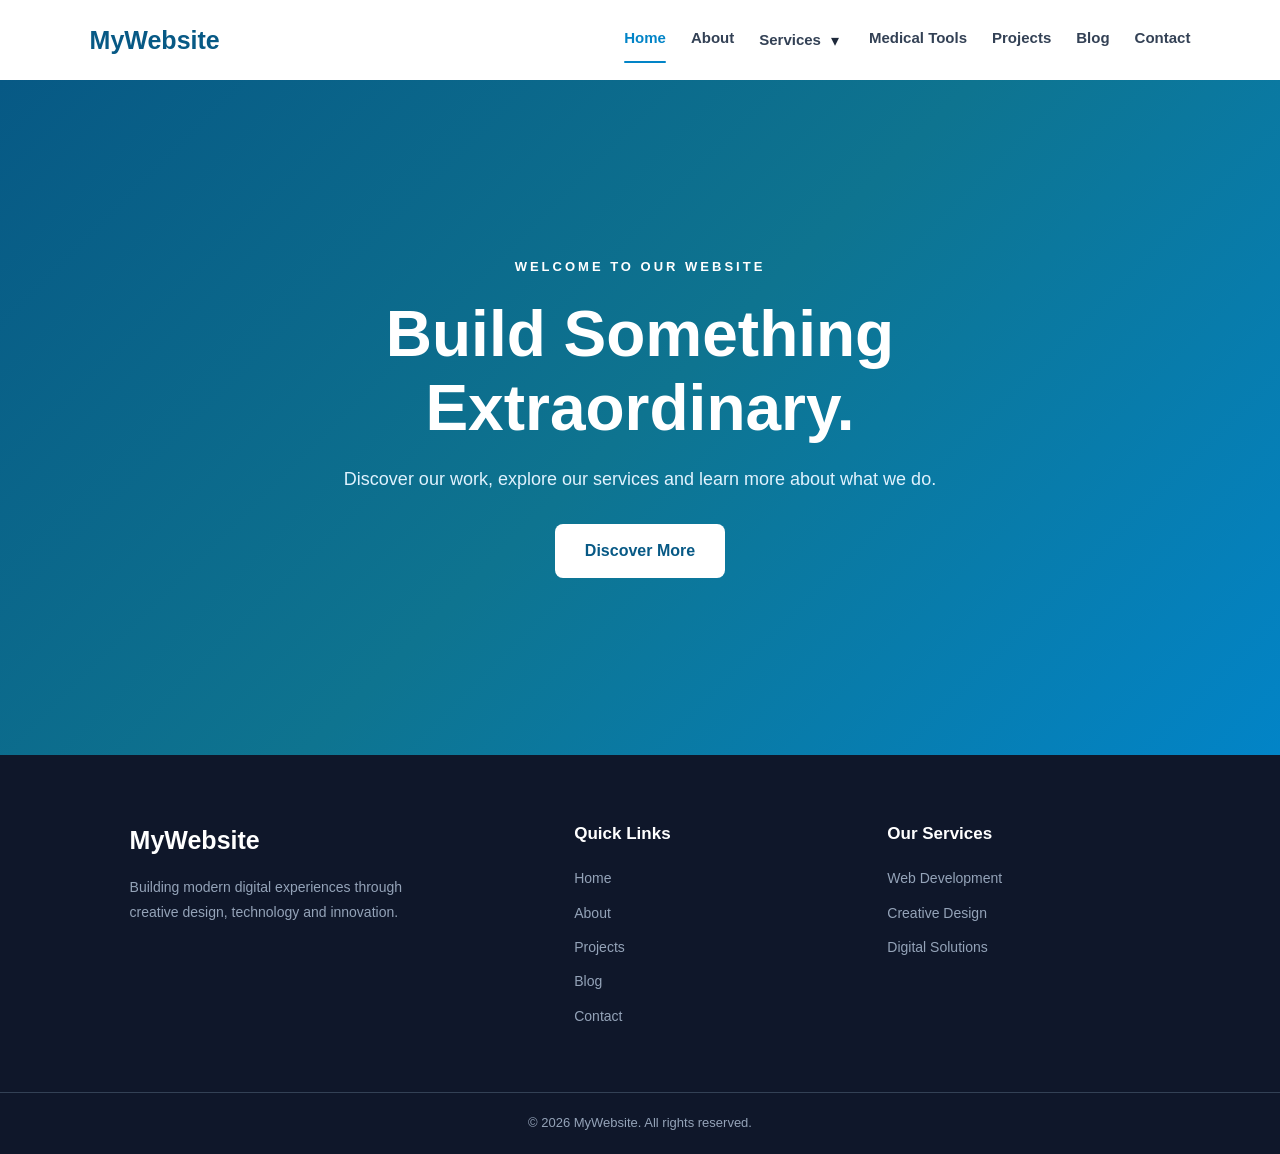
==== index.html @ d67022d1 "Add Twitter X social sharing metadata Added Twitter meta tags for social sharing." ====
<!DOCTYPE html>
<html lang="en">

<head>
    <meta charset="UTF-8">
    <meta name="viewport" content="width=device-width, initial-scale=1.0">

    <meta name="description" content="Explore MyWebsite for professional web development services, creative design, digital solutions, projects, articles and clinical medical calculators.">
<!-- Open Graph / Social Sharing -->
<meta property="og:type" content="website">
<meta property="og:title" content="MyWebsite | Web Development, Creative Design & Digital Solutions">
<meta property="og:description" content="Explore professional web development services, creative design, digital solutions, projects, articles and clinical medical calculators.">
<meta property="og:url" content="https://kuniam68.github.io/professional-website/">
<meta property="og:site_name" content="MyWebsite">
    <!-- Twitter / X Social Sharing -->
<meta name="twitter:card" content="summary">
<meta name="twitter:title" content="MyWebsite | Web Development, Creative Design & Digital Solutions">
<meta name="twitter:description" content="Explore professional web development services, creative design, digital solutions, projects, articles and clinical medical calculators.">

    
    <title>MyWebsite | Web Development, Creative Design & Digital Solutions</title>
<link rel="canonical" href="https://kuniam68.github.io/professional-website/">
    <link rel="stylesheet" href="style.css?v=11">
</head>

<body>

    
<header class="site-header">
    <a href="index.html?v=5" class="logo">MyWebsite</a>

    <button class="menu-toggle"
        type="button"
        aria-label="Open navigation menu"
        aria-expanded="false"
        aria-controls="primary-navigation">
        ☰
    </button>

    <nav class="main-nav" id="primary-navigation" aria-label="Main navigation">

        <a href="index.html?v=5" class="active" aria-current="page">Home</a>

        <a href="about.html?v=5">About</a>

        <div class="nav-dropdown">
            <div class="nav-dropdown-heading">
                <a href="services.html?v=5">Services</a>

                <button class="dropdown-toggle"
                    type="button"
                    aria-label="Open Services submenu"
                    aria-expanded="false"
                    aria-controls="services-dropdown">
                    ▾
                </button>
            </div>

            <div class="dropdown-menu" id="services-dropdown">
                <a href="services.html?v=5#web-development">Web Development</a>
                <a href="services.html?v=5#creative-design">Creative Design</a>
                <a href="services.html?v=5#digital-solutions">Digital Solutions</a>
            </div>
        </div>
        <a href="medical-tools.html">Medical Tools</a>
        <a href="projects.html?v=5">Projects</a>
        <a href="blog.html?v=5">Blog</a>
        <a href="contact.html?v=5">Contact</a>

    </nav>
</header>


    <main>

        <section class="hero">
            <p>WELCOME TO OUR WEBSITE</p>

            <h1>Build Something Extraordinary.</h1>

            <p>
                Discover our work, explore our services
                and learn more about what we do.
            </p>

            <a href="about.html" class="hero-button">
                Discover More
            </a>
        </section>

    </main>

    
<footer class="site-footer">

    <div class="footer-container">

        <!-- BRAND INFORMATION -->
        <div class="footer-brand">
            <h2>MyWebsite</h2>
            <p>
                Building modern digital experiences through
                creative design, technology and innovation.
            </p>
        </div>

        <!-- QUICK LINKS -->
        <div class="footer-links">
            <h3>Quick Links</h3>

            <a href="index.html?v=5">Home</a>
            <a href="about.html?v=5">About</a>
            <a href="projects.html?v=5">Projects</a>
            <a href="blog.html?v=5">Blog</a>
            <a href="contact.html?v=5">Contact</a>
        </div>

        <!-- SERVICES -->
        <div class="footer-links">
            <h3>Our Services</h3>

            <a href="services.html?v=5#web-development">Web Development</a>
            <a href="services.html?v=5#creative-design">Creative Design</a>
            <a href="services.html?v=5#digital-solutions">Digital Solutions</a>
        </div>

    </div>

    <div class="footer-bottom">
        <p>&copy; 2026 MyWebsite. All rights reserved.</p>
    </div>

</footer>


<script>
const menuToggle = document.querySelector(".menu-toggle");
const mainNav = document.querySelector(".main-nav");

menuToggle.addEventListener("click", function() {
    const isExpanded = menuToggle.getAttribute("aria-expanded") === "true";

    menuToggle.setAttribute("aria-expanded", !isExpanded);

    menuToggle.setAttribute(
        "aria-label",
        isExpanded ? "Open navigation menu" : "Close navigation menu"
    );

    mainNav.classList.toggle("active");
});

// ===== SERVICES DROPDOWN =====

const dropdownToggle = document.querySelector(".dropdown-toggle");
const navDropdown = document.querySelector(".nav-dropdown");

dropdownToggle.addEventListener("click", function() {
    const isExpanded = dropdownToggle.getAttribute("aria-expanded") === "true";

    dropdownToggle.setAttribute("aria-expanded", !isExpanded);

    dropdownToggle.setAttribute(
        "aria-label",
        isExpanded ? "Open Services submenu" : "Close Services submenu"
    );

    navDropdown.classList.toggle("open");
});
</script>
</body>
</html>
---- style.css ----
/* ===== GLOBAL SETTINGS ===== */

* {
    margin: 0;
    padding: 0;
    box-sizing: border-box;
}

html {
    scroll-behavior: smooth;
    background: #0f172a;
}

/* ===== GLOBAL PAGE LAYOUT ===== */

body {
    font-family: Arial, sans-serif;
    background: #f8fafc;
    color: #1e293b;
    line-height: 1.6;

    min-height: 100vh;
    min-height: 100svh;

    display: flex;
    flex-direction: column;
}

main {
    flex: 1;
}
/* ===== HEADER ===== */

.site-header {
    display: flex;
    justify-content: space-between;
    align-items: center;
    padding: 20px 7%;
    background: #ffffff;
    box-shadow: 0 2px 12px rgba(0, 0, 0, 0.06);
}

.logo {
    font-size: 25px;
    font-weight: 800;
    color: #075985;
    text-decoration: none;
}

.main-nav {
    display: flex;
    gap: 25px;
}

.main-nav a {
    text-decoration: none;
    color: #334155;
    font-size: 15px;
    font-weight: 600;
    transition:
        color 0.3s ease,
        transform 0.3s ease;
}

.main-nav a:hover {
    color: #0284c7;
}

/* ===== NAVIGATION HOVER ANIMATION ===== */

@media (min-width: 769px) {

    .main-nav > a:hover,
    .nav-dropdown-heading > a:hover {
        transform: translateY(-2px);
    }

}

/* ===== HERO SECTION ===== */

.hero {
    min-height: 75vh;
    display: flex;
    flex-direction: column;
    justify-content: center;
    align-items: center;
    text-align: center;
    padding: 60px 20px;

    background: linear-gradient(
        135deg,
        #075985,
        #0e7490,
        #0284c7
    );

    color: #ffffff;
}

.hero p:first-child {
    font-size: 13px;
    font-weight: 700;
    letter-spacing: 3px;
    margin-bottom: 20px;
}

.hero h1 {
    font-size: clamp(36px, 6vw, 64px);
    max-width: 850px;
    line-height: 1.15;
    margin-bottom: 20px;
}

.hero p:nth-of-type(2) {
    max-width: 600px;
    font-size: 18px;
    color: #e0f2fe;
    margin-bottom: 30px;
}

/* ===== HERO BUTTON ===== */

.hero-button {
    display: inline-block;
    background: #ffffff;
    color: #075985;
    padding: 14px 30px;
    border-radius: 8px;
    text-decoration: none;
    font-weight: 700;
    transition: 0.3s ease;
}

.hero-button:hover {
    background: #e0f2fe;
    transform: translateY(-3px);
}


/* ===== PROFESSIONAL FOOTER ===== */

.site-footer {
    background: #0f172a;
    color: #cbd5e1;
    font-size: 14px;
}

.footer-container {
    display: grid;
    grid-template-columns: 1.5fr 1fr 1fr;
    gap: 50px;
    max-width: 1200px;
    margin: 0 auto;
    padding: 65px 7%;
}

.footer-brand h2 {
    color: #ffffff;
    font-size: 25px;
    margin-bottom: 15px;
}

.footer-brand p {
    color: #94a3b8;
    max-width: 320px;
    line-height: 1.8;
}

.footer-links {
    display: flex;
    flex-direction: column;
    align-items: flex-start;
    gap: 12px;
}

.footer-links h3 {
    color: #ffffff;
    font-size: 17px;
    margin-bottom: 8px;
}

.footer-links a {
    color: #94a3b8;
    text-decoration: none;
    transition: color 0.3s ease;
}

.footer-links a:hover {
    color: #38bdf8;
}

.footer-bottom {
    border-top: 1px solid #334155;
    text-align: center;
    padding: 20px 15px;
    color: #94a3b8;
    font-size: 13px;
}

/* ===== MOBILE RESPONSIVENESS ===== */

@media (max-width: 768px) {

    .site-header {
        flex-direction: row;
        justify-content: space-between;
        gap: 10px;
        padding: 15px 20px;
    }

    .menu-toggle {
        display: block;
    }

    .main-nav {
        display: none;
        flex-direction: column;
        align-items: center;
        width: 100%;
        gap: 15px;
    }
    .main-nav.active {
    display: flex;
}

    .hero {
        min-height: 65vh;
    }
}


/* ===== SERVICES SECTION ===== */

.services-section {
    padding: 90px 7%;
    background: #f8fafc;
}

.section-heading {
    text-align: center;
    max-width: 650px;
    margin: 0 auto 50px;
}

.section-heading p {
    color: #0284c7;
    font-size: 13px;
    font-weight: 700;
    letter-spacing: 2px;
    margin-bottom: 10px;
}

.section-heading h2 {
    font-size: 36px;
    color: #0f172a;
    margin-bottom: 12px;
}

.section-heading span {
    color: #64748b;
    font-size: 16px;
}

.services-grid {
    display: grid;
    grid-template-columns: repeat(3, 1fr);
    gap: 25px;
    max-width: 1200px;
    margin: 0 auto;
}

.service-card {
    background: #ffffff;
    padding: 35px 28px;
    border-radius: 14px;
    border: 1px solid #e2e8f0;
    box-shadow: 0 8px 25px rgba(15, 23, 42, 0.05);
    transition: transform 0.3s ease, box-shadow 0.3s ease;
}

.service-card:hover {
    transform: translateY(-8px);
    box-shadow: 0 16px 35px rgba(15, 23, 42, 0.12);
}

.service-icon {
    font-size: 38px;
    margin-bottom: 20px;
}

.service-card h3 {
    font-size: 21px;
    color: #0f172a;
    margin-bottom: 12px;
}

.service-card p {
    color: #475569;
    font-size: 15px;
    margin-bottom: 22px;
}

.service-card a {
    color: #0369a1;
    text-decoration: none;
    font-weight: 700;
    font-size: 14px;
}

.service-card a:hover {
    color: #0c4a6e;
}

/* ===== RESPONSIVE SERVICES GRID ===== */

@media (max-width: 900px) {
    .services-grid {
        grid-template-columns: repeat(2, 1fr);
    }
}

@media (max-width: 600px) {
    .services-section {
        padding: 65px 20px;
    }

    .services-grid {
        grid-template-columns: 1fr;
    }

    .section-heading h2 {
        font-size: 29px;
    }
}

/* ===== PROJECTS SECTION ===== */

.projects-section {
    padding: 90px 7%;
    background: #ffffff;
}

.projects-grid {
    display: grid;
    grid-template-columns: repeat(3, 1fr);
    gap: 28px;
    max-width: 1200px;
    margin: 0 auto;
}

.project-card {
    background: #ffffff;
    border-radius: 14px;
    overflow: hidden;
    border: 1px solid #e2e8f0;
    box-shadow: 0 8px 25px rgba(15, 23, 42, 0.06);
    transition: transform 0.3s ease, box-shadow 0.3s ease;
}

.project-card:hover {
    transform: translateY(-7px);
    box-shadow: 0 16px 35px rgba(15, 23, 42, 0.13);
}

.project-visual {
    height: 220px;
    display: flex;
    align-items: center;
    justify-content: center;
    position: relative;
}

.project-visual span {
    font-size: 65px;
    font-weight: 800;
    color: rgba(255, 255, 255, 0.85);
}

.project-one {
    background: linear-gradient(135deg, #075985, #38bdf8);
}

.project-two {
    background: linear-gradient(135deg, #7c3aed, #c084fc);
}

.project-three {
    background: linear-gradient(135deg, #047857, #34d399);
}

.project-info {
    padding: 25px;
}

.project-info p {
    color: #0284c7;
    font-size: 12px;
    font-weight: 700;
    letter-spacing: 1.5px;
    margin-bottom: 10px;
}

.project-info h3 {
    color: #0f172a;
    font-size: 21px;
    margin-bottom: 10px;
}

.project-info > span {
    color: #475569;
    font-size: 14px;
}

/* ===== RESPONSIVE PROJECT GRID ===== */

@media (max-width: 900px) {
    .projects-grid {
        grid-template-columns: repeat(2, 1fr);
    }
}

@media (max-width: 600px) {
    .projects-section {
        padding: 65px 20px;
    }

    .projects-grid {
        grid-template-columns: 1fr;
    }

    .project-visual {
        height: 190px;
    }
}


/* ===== BLOG SECTION ===== */

.blog-section {
    padding: 90px 7%;
    background: #f8fafc;
}

.blog-grid {
    display: grid;
    grid-template-columns: repeat(3, 1fr);
    gap: 28px;
    max-width: 1200px;
    margin: 0 auto;
}

.blog-card {
    background: #ffffff;
    border-radius: 14px;
    overflow: hidden;
    border: 1px solid #e2e8f0;
    box-shadow: 0 8px 25px rgba(15, 23, 42, 0.05);
    transition: transform 0.3s ease, box-shadow 0.3s ease;
}

.blog-card:hover {
    transform: translateY(-7px);
    box-shadow: 0 16px 35px rgba(15, 23, 42, 0.12);
}

/* BLOG IMAGE AREA */

.blog-image {
    height: 210px;
    display: flex;
    justify-content: center;
    align-items: center;
}

.blog-image span {
    font-size: 65px;
    font-weight: 800;
    color: rgba(255, 255, 255, 0.85);
}

.blog-image-one {
    background: linear-gradient(135deg, #075985, #38bdf8);
}

.blog-image-two {
    background: linear-gradient(135deg, #7c3aed, #c084fc);
}

.blog-image-three {
    background: linear-gradient(135deg, #047857, #34d399);
}

/* BLOG CONTENT */

.blog-content {
    padding: 25px;
}

.blog-category {
    color: #0284c7;
    font-size: 12px;
    font-weight: 700;
    letter-spacing: 1.5px;
    margin-bottom: 12px;
}

.blog-content h3 {
    color: #0f172a;
    font-size: 20px;
    line-height: 1.4;
    margin-bottom: 12px;
}

.blog-content > p:not(.blog-category) {
    color: #475569;
    font-size: 14px;
    margin-bottom: 20px;
}

.blog-content a {
    color: #0369a1;
    text-decoration: none;
    font-size: 14px;
    font-weight: 700;
}

.blog-content a:hover {
    color: #0c4a6e;
}

/* RESPONSIVE BLOG GRID */

@media (max-width: 900px) {
    .blog-grid {
        grid-template-columns: repeat(2, 1fr);
    }
}

@media (max-width: 600px) {
    .blog-section {
        padding: 65px 20px;
    }

    .blog-grid {
        grid-template-columns: 1fr;
    }
}


/* ===== CONTACT SECTION ===== */

.contact-section {
    padding: 90px 7%;
    background: #f8fafc;
}

.contact-container {
    display: grid;
    grid-template-columns: 1fr 1.2fr;
    gap: 60px;
    max-width: 1200px;
    margin: 0 auto;
    align-items: start;
}

/* CONTACT INFORMATION */

.contact-label {
    color: #0284c7;
    font-size: 13px;
    font-weight: 700;
    letter-spacing: 2px;
    margin-bottom: 15px;
}

.contact-info h2 {
    font-size: 36px;
    color: #0f172a;
    line-height: 1.3;
    margin-bottom: 20px;
}

.contact-description {
    color: #64748b;
    font-size: 16px;
    margin-bottom: 35px;
}

.contact-detail {
    margin-bottom: 25px;
}

.contact-detail h3 {
    color: #0f172a;
    font-size: 17px;
    margin-bottom: 5px;
}

.contact-detail p {
    color: #64748b;
    font-size: 15px;
}

/* CONTACT FORM CONTAINER */

.contact-form-container {
    background: #ffffff;
    padding: 40px;
    border-radius: 16px;
    border: 1px solid #e2e8f0;
    box-shadow: 0 10px 35px rgba(15, 23, 42, 0.06);
}

.contact-form-container h2 {
    color: #0f172a;
    font-size: 27px;
    margin-bottom: 10px;
}

.contact-form-container > p {
    color: #64748b;
    font-size: 15px;
    margin-bottom: 30px;
}

/* FORM FIELDS */

.form-group {
    margin-bottom: 22px;
}

.form-group label {
    display: block;
    color: #334155;
    font-size: 14px;
    font-weight: 700;
    margin-bottom: 8px;
}

.form-group input,
.form-group textarea {
    width: 100%;
    padding: 14px 16px;
    border: 1px solid #cbd5e1;
    border-radius: 8px;
    font-family: Arial, sans-serif;
    font-size: 15px;
    color: #1e293b;
    background: #ffffff;
    outline: none;
    transition: border-color 0.3s ease,
                box-shadow 0.3s ease;
}

.form-group input:focus,
.form-group textarea:focus {
    border-color: #0284c7;
    box-shadow: 0 0 0 3px rgba(2, 132, 199, 0.12);
}

.form-group textarea {
    resize: vertical;
    min-height: 140px;
}

/* SUBMIT BUTTON */

.contact-submit {
    width: 100%;
    padding: 15px;
    border: none;
    border-radius: 8px;
    background: #075985;
    color: #ffffff;
    font-size: 16px;
    font-weight: 700;
    cursor: pointer;
    transition: background 0.3s ease,
                transform 0.3s ease;
}

.contact-submit:hover {
    background: #0369a1;
    transform: translateY(-2px);
}

/* RESPONSIVE CONTACT SECTION */

@media (max-width: 900px) {

    .contact-container {
        grid-template-columns: 1fr;
        gap: 45px;
    }

}

@media (max-width: 600px) {

    .contact-section {
        padding: 65px 20px;
    }

    .contact-info h2 {
        font-size: 29px;
    }

    .contact-form-container {
        padding: 25px 20px;
    }

    .contact-form-container h2 {
        font-size: 23px;
    }

}

/* ===== CONTACT FORM FEEDBACK ===== */

#form-status {
    margin-top: 18px;
    font-size: 14px;
    font-weight: 600;
    line-height: 1.5;
}

/* DISABLED SUBMIT BUTTON */

.contact-submit:disabled {
    background: #94a3b8;
    cursor: not-allowed;
    transform: none;
    opacity: 0.8;
}


/* ===== ACTIVE NAVIGATION LINK ===== */

.main-nav a.active,
.nav-dropdown-heading a.active {
    color: #0284c7;
    position: relative;
}

.main-nav a.active::after,
.nav-dropdown-heading a.active::after {
    content: "";
    position: absolute;
    left: 0;
    bottom: -8px;
    width: 100%;
    height: 2px;
    background: #0284c7;
    border-radius: 2px;
}

/* ===== ACTIVE UNDERLINE ANIMATION ===== */

.main-nav a::after,
.nav-dropdown-heading a::after {
    transition: width 0.3s ease;
}

/* ===== NAVIGATION HOVER UNDERLINE ===== */

@media (min-width: 769px) {

    .main-nav > a:not(.active)::after,
    .nav-dropdown-heading > a:not(.active)::after {
        content: "";
        position: absolute;
        left: 0;
        bottom: -8px;
        width: 0;
        height: 2px;
        background: #0284c7;
        border-radius: 2px;
        transition: width 0.3s ease;
    }

    .main-nav > a:not(.active):hover::after,
    .nav-dropdown-heading > a:not(.active):hover::after {
        width: 100%;
    }

}
/* ===== MOBILE MENU BUTTON ===== */

.menu-toggle {
    display: none;
    background: transparent;
    border: none;
    font-size: 28px;
    color: #075985;
    cursor: pointer;
    padding: 5px 10px;
}

/* ===== MOBILE MENU VISIBILITY FIX ===== */

@media (max-width: 768px) {
    .menu-toggle {
        display: block;
    }
}


/* ===== FLOATING MOBILE NAVIGATION ===== */

@media (max-width: 768px) {

    .site-header {
        position: relative;
        flex-direction: row;
        justify-content: space-between;
        align-items: center;
    }

    .menu-toggle {
        display: block;
        position: relative;
        z-index: 1001;
    }

    .main-nav {
        display: none;
        position: absolute;
        top: calc(100% + 8px);
        right: 7%;
        width: min(260px, 86vw);
        background: #ffffff;
        padding: 15px;
        border-radius: 10px;
        box-shadow: 0 8px 25px rgba(0, 0, 0, 0.15);
        flex-direction: column;
        align-items: stretch;
        gap: 5px;
        z-index: 1000;
    }

    .main-nav.active {
        display: flex;
    }

    .main-nav a {
        padding: 10px 12px;
    }

    .main-nav a.active::after {
        display: none;
    }
}



/* ===== PROFESSIONAL SERVICES DROPDOWN ===== */

.nav-dropdown {
    position: relative;
}

.nav-dropdown-heading {
    display: flex;
    align-items: center;
    gap: 5px;
}

.dropdown-toggle {
    background: transparent;
    border: none;
    color: inherit;
    font-size: 16px;
    cursor: pointer;
    padding: 5px;
    transition: transform 0.3s ease;
}

.nav-dropdown.open .dropdown-toggle {
    transform: rotate(180deg);
}

.dropdown-menu {
    position: absolute;
    top: 100%;
    left: 0;
    min-width: 210px;
    padding: 8px;
    background: #ffffff;
    border-radius: 8px;
    box-shadow: 0 8px 25px rgba(0, 0, 0, 0.15);
    z-index: 1100;

    max-height: 0;
    overflow: hidden;
    opacity: 0;
    visibility: hidden;
    transform: translateY(-8px);

    transition:
        max-height 0.35s ease,
        opacity 0.25s ease,
        transform 0.3s ease,
        visibility 0.3s ease;
}

.dropdown-menu a {
    display: block;
    padding: 10px 12px;
    color: #1e293b;
    text-decoration: none;
    border-radius: 5px;
    white-space: nowrap;
}

.dropdown-menu a:hover,
.dropdown-menu a:focus {
    background: #f1f5f9;
    color: #0284c7;
}

/* Desktop dropdown interaction */

@media (min-width: 769px) {
    .nav-dropdown:hover .dropdown-menu,
    .nav-dropdown:focus-within .dropdown-menu,
    .nav-dropdown.open .dropdown-menu {
        max-height: 300px;
        opacity: 1;
        visibility: visible;
        transform: translateY(0);
    }
}

/* Mobile dropdown interaction */

@media (max-width: 768px) {
    .nav-dropdown {
        width: 100%;
    }

    .nav-dropdown-heading {
        justify-content: center;
    }

    .dropdown-menu {
        position: static;
        width: 100%;
        min-width: 0;
        box-shadow: none;
        background: #f8fafc;
        margin-top: 5px;
        padding: 0 8px;
        transform: translateY(-5px);
    }

    .nav-dropdown.open .dropdown-menu {
        max-height: 300px;
        opacity: 1;
        visibility: visible;
        transform: translateY(0);
        padding: 8px;
    }

    .dropdown-menu a {
        white-space: normal;
        text-align: center;
    }
}


/* ===== DESKTOP DROPDOWN POLISH ===== */

@media (min-width: 769px) {

    .nav-dropdown {
        display: flex;
        align-items: center;
    }

    .dropdown-menu {
        top: calc(100% + 12px);
        min-width: 230px;
        padding: 8px;
        border: 1px solid #e2e8f0;
        border-radius: 10px;
        box-shadow: 0 12px 30px rgba(15, 23, 42, 0.12);
    }

    .dropdown-menu a {
        padding: 11px 14px;
        font-size: 14px;
        transition:
            background 0.25s ease,
            color 0.25s ease,
            padding-left 0.25s ease;
    }

    .dropdown-menu a:hover {
        background: #eff6ff;
        color: #0284c7;
        padding-left: 19px;
    }

    .dropdown-menu a:focus-visible {
        outline: 2px solid #0284c7;
        outline-offset: 2px;
    }
}


/* ===== RESPONSIVE FOOTER ===== */

@media (max-width: 768px) {

    .footer-container {
        grid-template-columns: 1fr 1fr;
        gap: 35px;
        padding: 50px 25px;
    }

    .footer-brand {
        grid-column: 1 / -1;
    }

}

@media (max-width: 480px) {

    .footer-container {
        grid-template-columns: 1fr;
        gap: 30px;
        padding: 45px 25px;
    }

    .footer-brand {
        grid-column: auto;
    }

}


/* ===== MEDICAL TOOLS PAGE ===== */

.medical-tools-section {
    padding: 60px 7%;
    background: #f8fafc;
}

.medical-tools-container {
    max-width: 1200px;
    margin: 0 auto;
    display: grid;
    grid-template-columns: repeat(2, minmax(0, 1fr));
    gap: 30px;
}

.medical-tool-card {
    background: #ffffff;
    padding: 35px;
    border-radius: 14px;
    border: 1px solid #e2e8f0;
    box-shadow: 0 8px 25px rgba(15, 23, 42, 0.06);
    transition: transform 0.3s ease, box-shadow 0.3s ease;
}

.medical-tool-card:hover {
    transform: translateY(-5px);
    box-shadow: 0 14px 35px rgba(15, 23, 42, 0.12);
}

.medical-tool-card h2 {
    color: #0f172a;
    font-size: 23px;
    margin-bottom: 15px;
}

.medical-tool-card p {
    color: #64748b;
    line-height: 1.8;
    margin-bottom: 25px;
}

.medical-tool-card a {
    display: inline-block;
    background: #0284c7;
    color: #ffffff;
    padding: 11px 22px;
    border-radius: 7px;
    text-decoration: none;
    font-weight: 600;
    transition: background 0.3s ease;
}

.medical-tool-card a:hover {
    background: #0369a1;
}

/* ===== MEDICAL TOOLS RESPONSIVE DESIGN ===== */

@media (max-width: 768px) {

    .medical-tools-container {
        grid-template-columns: 1fr;
    }

    .medical-tools-section {
        padding: 40px 25px;
    }

    .medical-tool-card {
        padding: 28px;
    }

}

/* ===== MEDICAL DISCLAIMER ===== */

.medical-disclaimer {
    max-width: 1200px;
    margin: 35px auto 0;
    padding: 25px 30px;
    background: #eff6ff;
    border-left: 4px solid #0284c7;
    border-radius: 8px;
}

.medical-disclaimer h3 {
    color: #0f172a;
    font-size: 18px;
    margin-bottom: 10px;
}

.medical-disclaimer p {
    color: #475569;
    font-size: 14px;
    line-height: 1.8;
}

@media (max-width: 768px) {

    .medical-disclaimer {
        margin-top: 25px;
        padding: 22px;
    }

}

/* ===== MEDICAL TOOLS SEARCH AND FILTER ===== */

.medical-tools-toolbar {
    max-width: 1200px;
    margin: 0 auto 35px;
    display: grid;
    grid-template-columns: minmax(0, 2fr) minmax(220px, 1fr);
    gap: 20px;
    align-items: end;
}

.medical-search-box input,
.medical-category-filter select {
    width: 100%;
    min-height: 48px;
    padding: 12px 15px;
    border: 1px solid #cbd5e1;
    border-radius: 8px;
    background: #ffffff;
    color: #1e293b;
    font: inherit;
    outline: none;
}

.medical-search-box input:focus,
.medical-category-filter select:focus {
    border-color: #0284c7;
    box-shadow: 0 0 0 3px rgba(2, 132, 199, 0.14);
}

.medical-category-filter label {
    display: block;
    margin-bottom: 7px;
    color: #334155;
    font-size: 14px;
    font-weight: 600;
}

@media (max-width: 768px) {
    .medical-tools-toolbar {
        grid-template-columns: 1fr;
        gap: 15px;
        margin-bottom: 25px;
    }
}


/* ===== FEATURED CALCULATOR LABEL ===== */

.featured-label {
    display: inline-block;
    margin-bottom: 15px;
    padding: 5px 11px;
    background: #e0f2fe;
    color: #0369a1;
    border-radius: 20px;
    font-size: 11px;
    font-weight: 700;
    letter-spacing: 0.7px;
}


/* ===== MEDICAL CALCULATOR CARD IMPROVEMENTS ===== */

.medical-tool-card {
    display: flex;
    flex-direction: column;
}

.medical-tool-card p {
    flex-grow: 1;
}

.medical-tool-card a {
    align-self: flex-start;
}

.medical-tool-card a:focus-visible {
    outline: 3px solid #7dd3fc;
    outline-offset: 3px;
}


/* ===== MEDICAL TOOLS FAVORITE BUTTON ===== */

.favorite-toggle {
    align-self: flex-end;
    width: 38px;
    height: 38px;
    margin-bottom: 10px;
    border: 1px solid #cbd5e1;
    border-radius: 50%;
    background: #ffffff;
    color: #64748b;
    font-size: 24px;
    line-height: 1;
    cursor: pointer;
    transition: all 0.2s ease;
}

.favorite-toggle:hover {
    border-color: #f59e0b;
    color: #d97706;
    background: #fffbeb;
}

.favorite-toggle[aria-pressed="true"] {
    color: #d97706;
    border-color: #f59e0b;
    background: #fffbeb;
}

.favorite-toggle:focus-visible {
    outline: 3px solid #7dd3fc;
    outline-offset: 3px;
}


/* ===== FAVORITES FILTER ===== */

.favorites-filter {
    max-width: 1200px;
    margin: 0 auto 22px;
}

.favorites-filter label {
    display: inline-flex;
    align-items: center;
    gap: 9px;
    color: #334155;
    font-size: 14px;
    font-weight: 600;
    cursor: pointer;
}

.favorites-filter input {
    width: 17px;
    height: 17px;
    accent-color: #0284c7;
    cursor: pointer;
}


/* ===== MEDICAL TOOLS THEME TOGGLE ===== */

.theme-toggle-container {
    max-width: 1200px;
    margin: 0 auto 20px;
    display: flex;
    justify-content: flex-end;
}

.theme-toggle {
    padding: 10px 16px;
    border: 1px solid #cbd5e1;
    border-radius: 8px;
    background: #ffffff;
    color: #1e293b;
    font: inherit;
    font-size: 14px;
    font-weight: 600;
    cursor: pointer;
    transition: all 0.2s ease;
}

.theme-toggle:hover {
    border-color: #0284c7;
    color: #0284c7;
}

.theme-toggle:focus-visible {
    outline: 3px solid #7dd3fc;
    outline-offset: 3px;
}

@media (max-width: 768px) {
    .theme-toggle-container {
        margin-bottom: 15px;
    }
}


/* ===== MEDICAL TOOLS DARK THEME ===== */

body.medical-tools-dark .medical-tools-section {
    background: #0f172a;
}

body.medical-tools-dark .medical-tool-card {
    background: #1e293b;
    border-color: #334155;
    box-shadow: 0 8px 25px rgba(0, 0, 0, 0.2);
}

body.medical-tools-dark .medical-tool-card h2 {
    color: #f8fafc;
}

body.medical-tools-dark .medical-tool-card p {
    color: #cbd5e1;
}

body.medical-tools-dark .medical-search-box input,
body.medical-tools-dark .medical-category-filter select {
    background: #1e293b;
    color: #f8fafc;
    border-color: #475569;
}

body.medical-tools-dark .medical-category-filter label,
body.medical-tools-dark .favorites-filter label {
    color: #e2e8f0;
}

body.medical-tools-dark .medical-disclaimer {
    background: #172554;
    border-left-color: #38bdf8;
}

body.medical-tools-dark .medical-disclaimer h3 {
    color: #f8fafc;
}

body.medical-tools-dark .medical-disclaimer p {
    color: #cbd5e1;
}

body.medical-tools-dark .theme-toggle {
    background: #1e293b;
    color: #f8fafc;
    border-color: #475569;
}

body.medical-tools-dark .favorite-toggle {
    background: #1e293b;
    color: #cbd5e1;
    border-color: #475569;
}

body.medical-tools-dark .favorite-toggle[aria-pressed="true"] {
    color: #fbbf24;
    border-color: #f59e0b;
    background: #422006;
}

body.medical-tools-dark .featured-label {
    background: #0c4a6e;
    color: #bae6fd;
}

/* ===== MEDICAL TOOL CARD IMAGES ===== */

.medical-tool-image {
    display: block;
    width: 120px;
    height: 120px;
    object-fit: contain;
    margin: 0 auto 18px;
}

/* ===== MEDICAL TOOL CARD LAYOUT IMPROVEMENTS ===== */

.medical-tool-card {
    position: relative;
}

/* Favorite button: fixed at the top-right of each card */
.medical-tool-card .favorite-toggle {
    position: absolute;
    top: 14px;
    right: 14px;
    width: auto;
    min-width: 42px;
    height: 42px;
    padding: 4px 10px;
    margin: 0;
    font-size: 27px;
    line-height: 1;
    z-index: 2;
}

/* Featured header */
.medical-tool-card .featured-label {
    display: block;
    margin: -25px -25px 16px;
    padding: 12px 55px 12px 18px;
    background: #075985;
    color: #ffffff;
    font-size: 12px;
    font-weight: 700;
    letter-spacing: 1.2px;
    text-align: left;
    border-radius: 16px 16px 0 0;
}

/* Larger calculator illustrations */
.medical-tool-card .medical-tool-image {
    display: block;
    width: 145px;
    height: 145px;
    object-fit: contain;
    margin: 0 auto 5px;
}

/* Keep calculator names close to images */
.medical-tool-card h2 {
    margin-top: 0;
}

/* ===== MEDICAL TOOLS SEARCH DESIGN ===== */

.medical-search-box {
    position: relative;
    width: 100%;
}

.medical-search-input-wrapper {
    display: flex;
    align-items: center;
    position: relative;
    background: #ffffff;
    border: 1px solid #cbd5e1;
    border-radius: 14px;
    padding: 0 14px;
    box-shadow: 0 3px 12px #0f172a0d;
    transition: border-color 0.2s, box-shadow 0.2s;
}

.medical-search-input-wrapper:focus-within {
    border-color: #0284c7;
    box-shadow: 0 0 0 4px #0284c71a;
}

.search-icon {
    color: #0284c7;
    font-size: 28px;
    margin-right: 10px;
    line-height: 1;
}

.medical-search-input-wrapper input {
    flex: 1;
    min-width: 0;
    border: none;
    outline: none;
    box-shadow: none;
    background: transparent;
    padding: 15px 0;
    margin: 0;
    font-size: 15px;
}

.medical-search-input-wrapper input:focus {
    border: none;
    outline: none;
    box-shadow: none;
}

.clear-search {
    width: 30px;
    height: 30px;
    padding: 0;
    margin: 0 0 0 8px;
    border: none;
    border-radius: 50%;
    background: #e2e8f0;
    color: #475569;
    font-size: 22px;
    line-height: 1;
    cursor: pointer;
}

.search-guide {
    margin: 8px 4px 0;
    color: #64748b;
    font-size: 12px;
}

.search-suggestions {
    position: static;
    width: 100%;
    margin-top: 8px;
    background: #ffffff;
    border: 1px solid #e2e8f0;
    border-radius: 12px;
    box-shadow: 0 8px 24px #0f172a1a;
    overflow: hidden;
}

.search-suggestions[hidden],
.clear-search[hidden] {
    display: none;
}


/* ===== SEARCH AUTOCOMPLETE SUGGESTIONS ===== */

.search-suggestion-item {
    display: block;
    width: 100%;
    padding: 13px 16px;
    margin: 0;
    border: none;
    border-bottom: 1px solid #f1f5f9;
    border-radius: 0;
    background: #ffffff;
    color: #1e293b;
    text-align: left;
    font-size: 14px;
    font-weight: 600;
    cursor: pointer;
}

.search-suggestion-item:hover,
.search-suggestion-item:focus {
    background: #eff6ff;
    color: #0369a1;
    outline: none;
}

.no-search-results {
    padding: 14px 16px;
    color: #64748b;
    font-size: 13px;
}

/* Dark mode */
.medical-tools-dark .medical-search-input-wrapper,
.medical-tools-dark .search-suggestions {
    background: #1e293b;
    border-color: #475569;
}

.medical-tools-dark .medical-search-input-wrapper input {
    color: #f1f5f9;
}

.medical-tools-dark .search-guide,
.medical-tools-dark .no-search-results {
    color: #cbd5e1;
}

.medical-tools-dark .search-suggestion-item {
    background: #1e293b;
    color: #f1f5f9;
    border-bottom-color: #334155;
}

.medical-tools-dark .search-suggestion-item:hover,
.medical-tools-dark .search-suggestion-item:focus {
    background: #334155;
    color: #7dd3fc;
}

.medical-tools-dark .clear-search {
    background: #475569;
    color: #f1f5f9;
}

/* ===== PERMANENT SEARCH SUGGESTION LAYOUT FIX ===== */

.medical-tools-section .medical-search-box {
    display: flex;
    flex-direction: column;
    position: relative;
    width: 100%;
    height: auto;
    overflow: visible;
}

.medical-tools-section .medical-search-input-wrapper {
    width: 100%;
    flex-shrink: 0;
}

.medical-tools-section .search-suggestions {
    position: relative;
    top: auto;
    left: auto;
    right: auto;
    width: 100%;
    flex-shrink: 0;
    margin-top: 8px;
    z-index: 1;
}

.medical-tools-section .medical-category-filter {
    position: relative;
    clear: both;
    width: 100%;
    margin-top: 32px;
    z-index: 0;
}

/* ===== FAVORITES FILTER SPACING ===== */

.medical-tools-section .favorites-filter {
    margin-top: 16px;
}
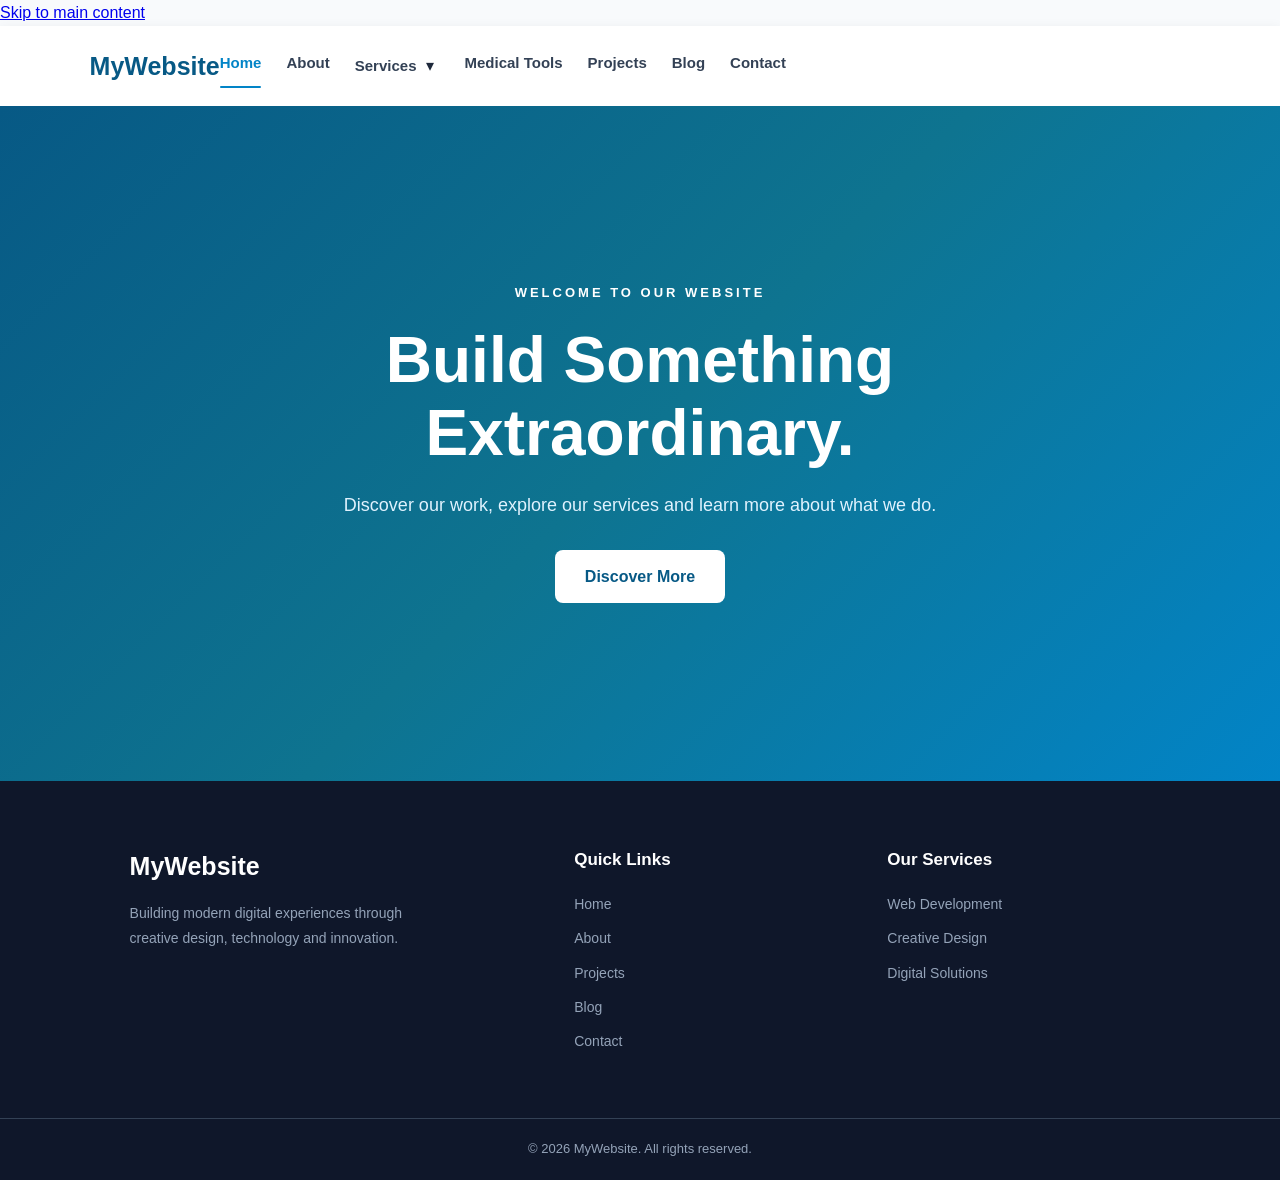
==== commit 0ecc1a7a: "Update index.html" ====
--- a/index.html
+++ b/index.html
@@ -13,19 +13,29 @@
 <meta property="og:description" content="Explore professional web development services, creative design, digital solutions, projects, articles and clinical medical calculators.">
 <meta property="og:url" content="https://kuniam68.github.io/professional-website/">
 <meta property="og:site_name" content="MyWebsite">
+<meta property="og:image" content="https://kuniam68.github.io/professional-website/images/og-preview.png">
+<meta property="og:image:alt" content="MyWebsite — Web Development, Creative Design, Digital Solutions and Clinical Calculators">
+    
     <!-- Twitter / X Social Sharing -->
-<meta name="twitter:card" content="summary">
+<meta name="twitter:card" content="summary_large_image">
 <meta name="twitter:title" content="MyWebsite | Web Development, Creative Design & Digital Solutions">
 <meta name="twitter:description" content="Explore professional web development services, creative design, digital solutions, projects, articles and clinical medical calculators.">
-
+<meta name="twitter:image" content="https://kuniam68.github.io/professional-website/images/og-preview.png">
+<meta name="twitter:image:alt" content="MyWebsite professional social sharing preview">
     
     <title>MyWebsite | Web Development, Creative Design & Digital Solutions</title>
 <link rel="canonical" href="https://kuniam68.github.io/professional-website/">
+ <link rel="icon" type="image/png" sizes="32x32" href="https://kuniam68.github.io/professional-website/images/favicon-32.png?v=4">
+<link rel="icon" type="image/png" sizes="192x192" href="https://kuniam68.github.io/professional-website/images/favicon-192.png?v=4">
+<link rel="apple-touch-icon" sizes="192x192" href="https://kuniam68.github.io/professional-website/images/favicon-192.png?v=4">
+<link rel="shortcut icon" type="image/png" href="https://kuniam68.github.io/professional-website/images/favicon-32.png?v=4">
     <link rel="stylesheet" href="style.css?v=11">
 </head>
 
 <body>
-
+<a href="#main-content" class="skip-link">
+    Skip to main content
+</a>
     
 <header class="site-header">
     <a href="index.html?v=5" class="logo">MyWebsite</a>
@@ -69,6 +79,7 @@
         <a href="contact.html?v=5">Contact</a>
 
     </nav>
+    <main id="main-content">
 </header>
 
 
@@ -91,7 +102,7 @@
 
     </main>
 
-    
+    </main>
 <footer class="site-footer">
 
     <div class="footer-container">
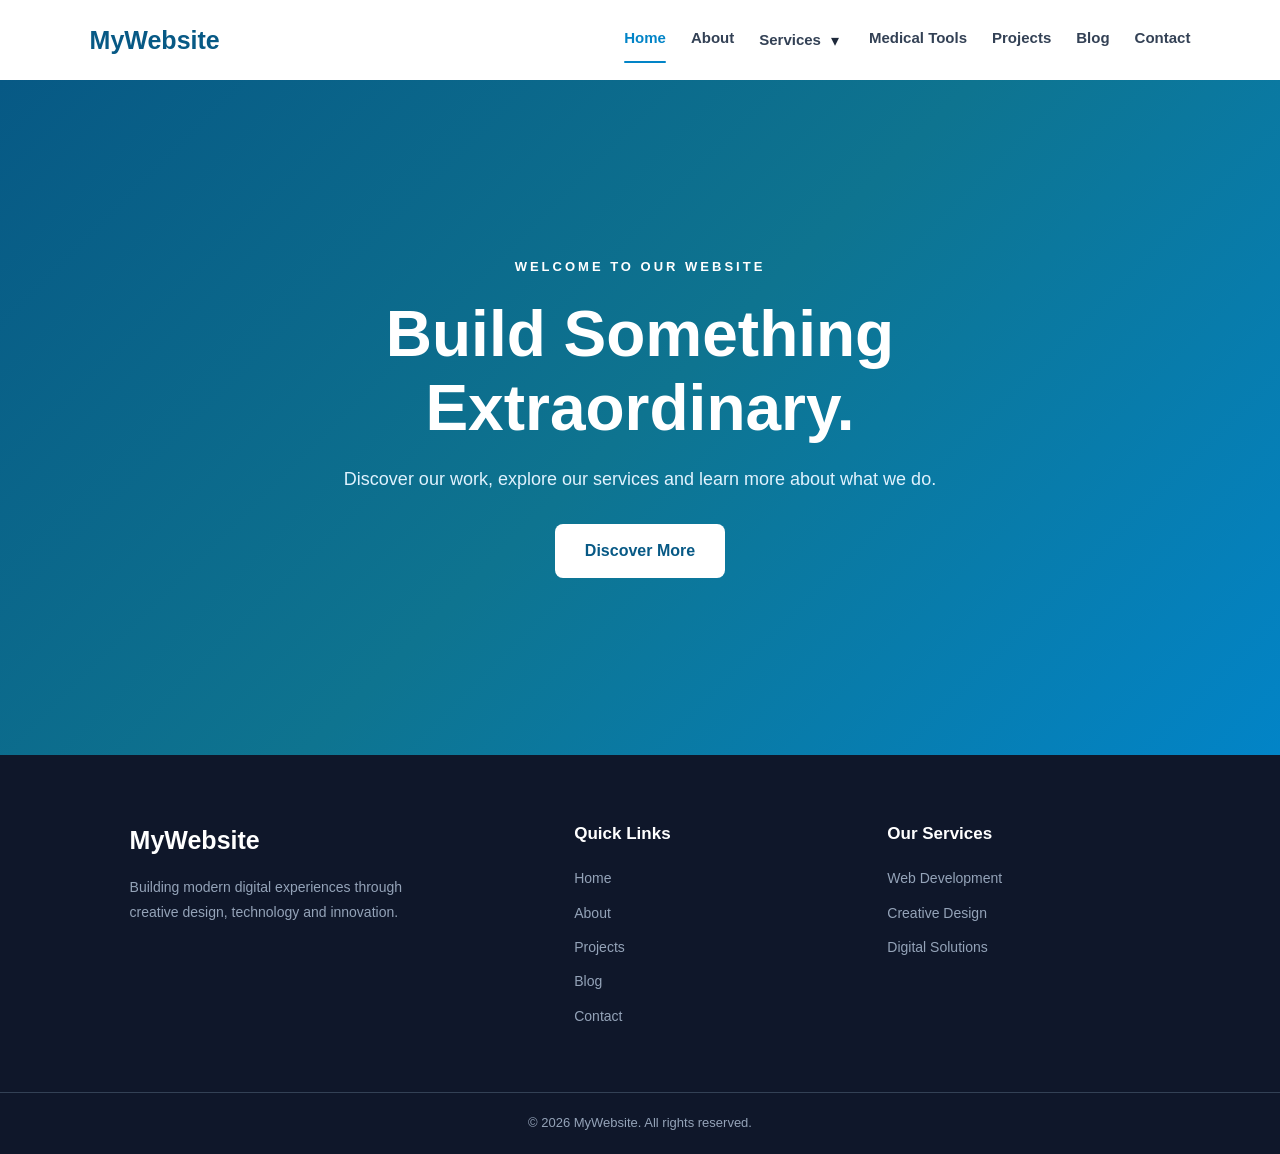
==== commit 9d3719ee: "Update index.html" ====
--- a/index.html
+++ b/index.html
@@ -79,11 +79,9 @@
         <a href="contact.html?v=5">Contact</a>
 
     </nav>
+    </header>
+
     <main id="main-content">
-</header>
-
-
-    <main>
 
         <section class="hero">
             <p>WELCOME TO OUR WEBSITE</p>
@@ -102,7 +100,6 @@
 
     </main>
 
-    </main>
 <footer class="site-footer">
 
     <div class="footer-container">
--- a/style.css
+++ b/style.css
@@ -1646,3 +1646,30 @@
 .medical-tools-section .favorites-filter {
     margin-top: 16px;
 }
+
+/* ===== ACCESSIBILITY SKIP LINK ===== */
+
+.skip-link {
+    position: absolute;
+    top: 10px;
+    left: 10px;
+    z-index: 9999;
+
+    padding: 12px 18px;
+    background: #0f172a;
+    color: #ffffff;
+
+    border-radius: 8px;
+    font-size: 14px;
+    font-weight: 600;
+    text-decoration: none;
+
+    transform: translateY(-150%);
+    transition: transform 0.2s ease;
+}
+
+.skip-link:focus {
+    transform: translateY(0);
+    outline: 3px solid #38bdf8;
+    outline-offset: 3px;
+}
